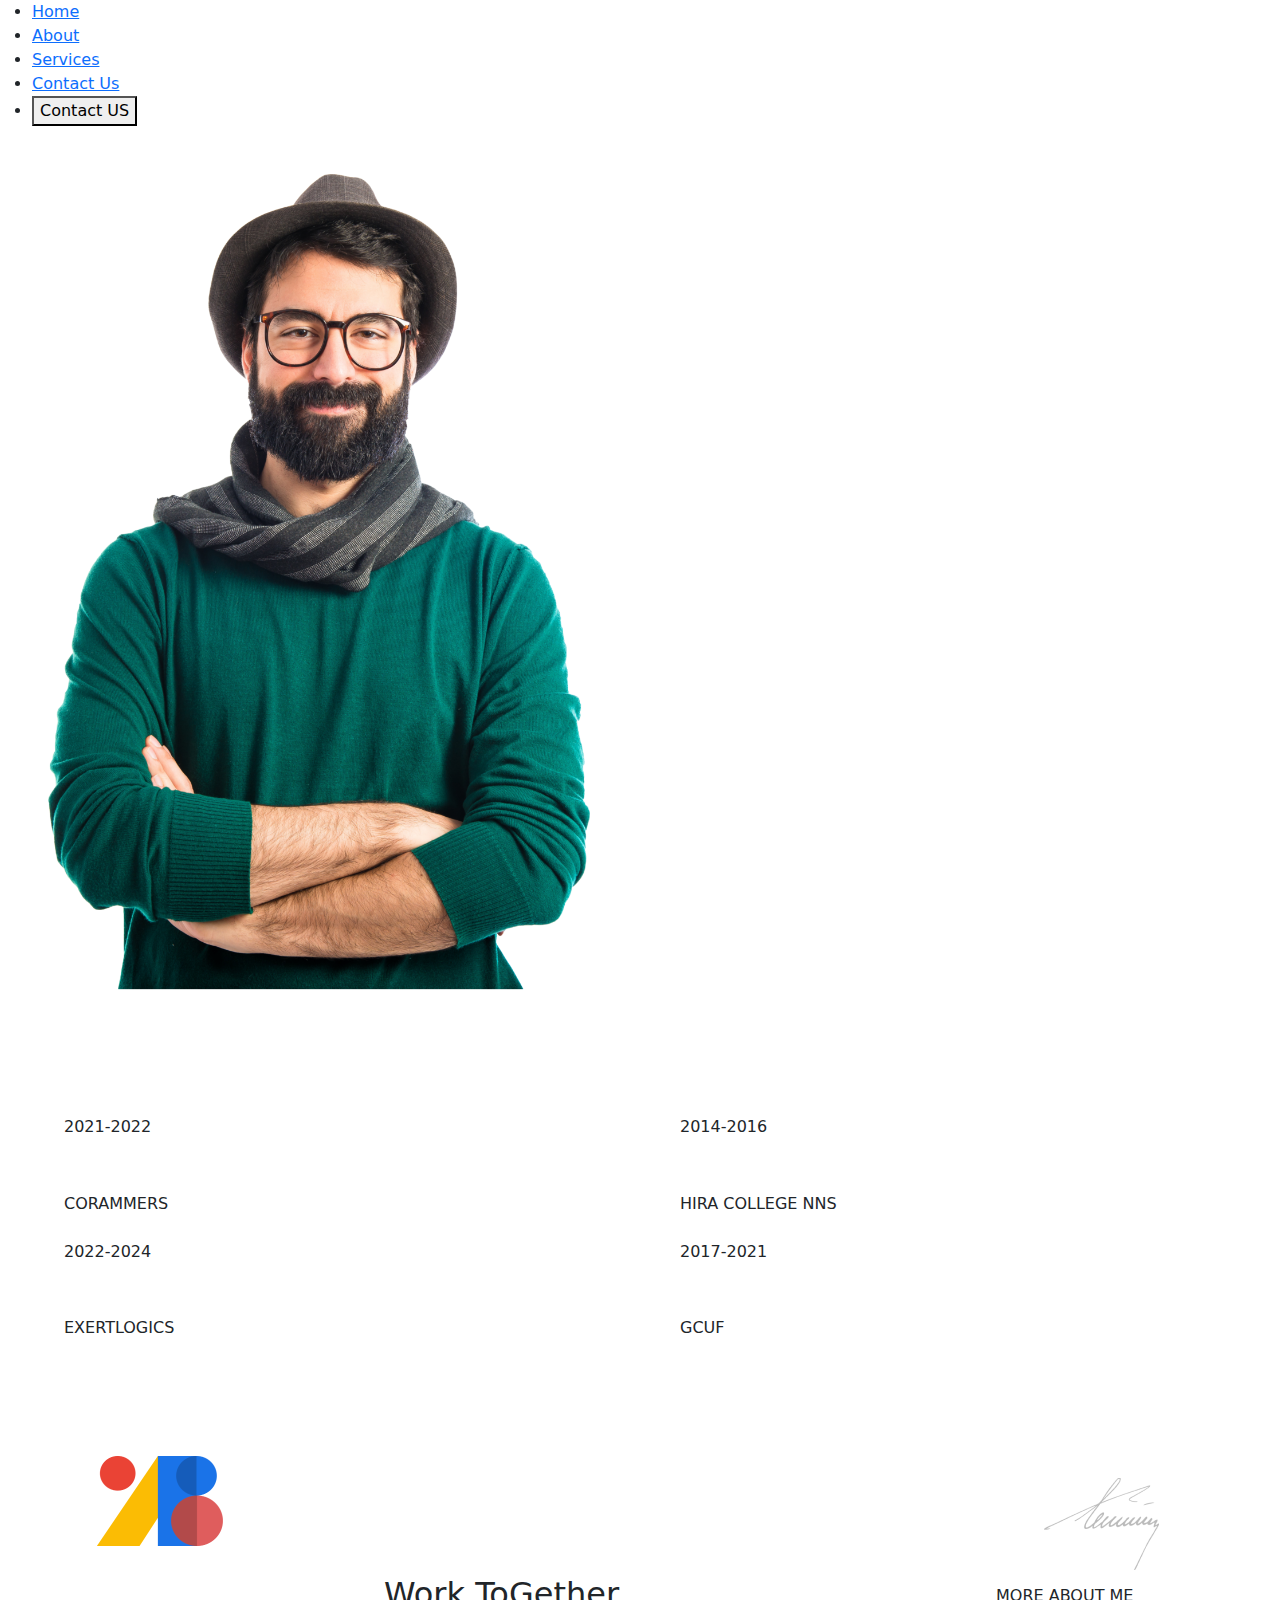
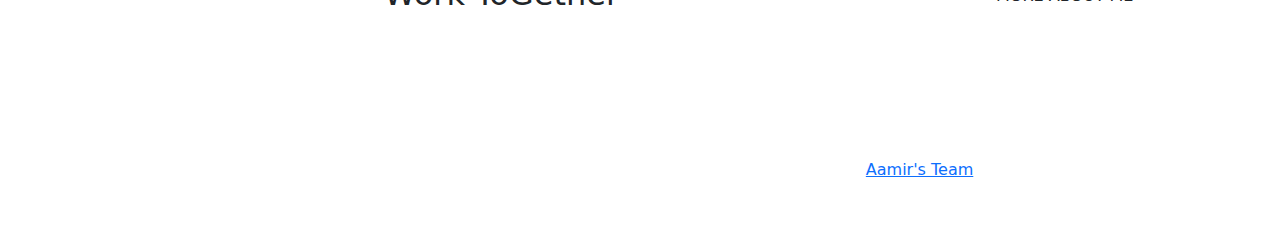
==== about.html @ d796fbd5 "add about page" ====
<!DOCTYPE html>
<!--[if lt IE 7]>      <html class="no-js lt-ie9 lt-ie8 lt-ie7"> <![endif]-->
<!--[if IE 7]>         <html class="no-js lt-ie9 lt-ie8 lt-ie7"> <![endif]-->
<!--[if IE 8]>         <html class="no-js lt-ie9"> <![endif]-->
<!--[if gt IE 8]>      <html class="no-js"> <!--<![endif]-->
<html>
  <head>
    <meta charset="utf-8" />
    <meta http-equiv="X-UA-Compatible" content="IE=edge" />
    <title></title>
    <meta name="description" content="" />
    <meta name="viewport" content="width=device-width, initial-scale=1" />
    <link
      px-3
      href="https://cdn.jsdelivr.net/npm/bootstrap@5.3.3/dist/css/bootstrap.min.css"
      rel="stylesheet"
      integrity="sha384-QWTKZyjpPEjISv5WaRU9OFeRpok6YctnYmDr5pNlyT2bRjXh0JMhjY6hW+ALEwIH"
      crossorigin="anonymous"
    />
    <link rel="stylesheet" href="https://cdnjs.cloudflare.com/ajax/libs/font-awesome/6.5.2/css/all.min.css" integrity="sha512-SnH5WK+bZxgPHs44uWIX+LLJAJ9/2PkPKZ5QiAj6Ta86w+fsb2TkcmfRyVX3pBnMFcV7oQPJkl9QevSCWr3W6A==" crossorigin="anonymous" referrerpolicy="no-referrer" />
    <link
    rel="stylesheet"
    href="https://cdnjs.cloudflare.com/ajax/libs/animate.css/4.1.1/animate.min.css" />
    <link rel="stylesheet" href="Style.css" />
    <link
  </head>
  <header id="header-section">
        <nav class="mb-5">
        <div class="hamburger">
            <div class="line1"></div>
            <div class="line2"></div>
            <div class="line3"></div>
        </div>
        <ul class="nav-links clr-blue">
            <li><a href="index.html">Home</a></li>
            <li><a href="about.html">About</a></li>
            <li><a href="#">Services</a></li>
            <li><a href="contact.html">Contact Us</a></li>
            <li><button class="join-button" href="#">Contact US</button></li>
        </ul>
    </nav>
      </header>
      <!-- Header ends Here -->
  <body>
    <div id="main_home">
      <!-- Hero Section Starts Here -->
      <section id="hero-section" class="d-flex flex-lg-row flex-md-column gap-3 mb-5  mx-5">
        <div class="image-container animate__animated animate__fadeIn text-white col-md-12 col-lg-4">
          <div
            class="image-content clr-bg-black d-flex align-items-center justify-content-evenly">
            <div class="hero-image">
              <img src="./assets/images/hero-img.png" alt="" />
            </div>
          </div>
        </div>
         <div class="hero-about animate__animated animate__fadeIn col-md-12 mt-md-5 mt-lg-0 col-lg-8 clr-bg-black box-radius">
                 <div class="about-detail   ">
                      <div class="detail-btn p-3">
                            <img src="./assets/images/icon2.png" alt=""/></a>
                      </div>
                      <div class="summry text-white p-3">
                          <h1>AAMIR YOUSAF</h1>
                          <p class="text-white">
                            I am a San francisco-based product designer with a focus on web design, illustration, a visual development. I have a diverse range of experience having worked across various fields and industries.
                          </p>
                      </div>
                 </div>      
              </div>
            </div>
         </div>
      </section>
      <!-- Hero Section ends here -->
       <!-- experience Section stats  -->
        <section class="experience  d-flex justify-content-between  align-items-center gap-3 mx-5 ">
                <div class="exp-main  col-lg-6 box-radius p-lg-3 clr-bg-black ">
                  <div class="exp ">
                    <h4 class="text-white ">EXPERIENCE</h4>
                  </div>
                  <div class="exp my-4">
                    <p class="clr-light-black">2021-2022</p>
                    <h4 class="text-white ">WORDPRESS DEVELEPER,UI/UX DESIGNER</h4>
                    <p class="clr-light-black">CORAMMERS</p>
                  </div>
                  <div class="exp ">
                    <p class="clr-light-black">2022-2024</p>
                    <h4 class="text-white ">FRONTEND DEVELOPER</h4>
                    <p class="clr-light-black">EXERTLOGICS</p>
                  </div>
               </div>      
                <div class="exp-main  col-lg-6 box-radius p-lg-4 clr-bg-black ">
                  <div class="exp ">
                    <h4 class="text-white ">EDUCATION</h4>
                  </div>
                  <div class="exp my-4">
                    <p class="clr-light-black">2014-2016</p>
                    <h4 class="text-white ">FSc (Pre Engineering)</h4>
                    <p class="clr-light-black">HIRA COLLEGE NNS</p>
                  </div>
                  <div class="exp ">
                    <p class="clr-light-black">2017-2021</p>
                    <h4 class="text-white ">BS HONS(PHY)</h4>
                    <p class="clr-light-black">GCUF</p>
                  </div>
               </div>      
           </section>
          <!-- experience Section ends  -->
      <!-- about profile section Starts -->
            <section class="all-services d-flex mx-5 justify-content-between gap-3  mt-5">
              <div class="blog animate__animated animate__fadeInRight clr-bg-black col-3 col-md-3  text-white  box-radius ">
                    <div class="hero-portfolio  mt-2">
                      <div class="hero-sign">
                        <img src="./assets/images/gfonts.png" alt="Signature">
                      </div>
                      <div class="sing-portfolio p-2 d-flex justify-content-evenly">
                        <div class="portfolio-about">
                          <h6 class="clr-light-black">MORE ABOUT ME</h6>
                          <h3 class="text-white">CREDENTIALS</h3>
                        </div>
                        <div class="detail-btn">
                          <img src="./assets/images/icon2.png" alt="">
                        </div>
                      </div>
                    </div>
                  </div>
                 <div class="exp-intouch col-lg-6  clr-bg-black p-lg-4 box-radius  justify-content-center align-items-center">
              <div class="detail-btn text-left">
                 <img src="./assets/images/icon2.png" alt="">
              </div>
               <div class="cnt-conect">
                 <h2 class="text-white">Let's</h2>
                 <h2 class="clr-blue">Work ToGether</h2>
               </div>
             </div>
              <div class="hero-portfolio box-radius d-flex align-items-center justify-content-cneter flex-column p-xl-3  clr-bg-black mx-sm-1  mt-2">
                 <div class="hero-sign">
                    <img src="./assets/images/sign.png" alt="Signature">
                 </div>
                 <div class="sing-portfolio p-2 d-flex justify-content-evenly">
                    <div class="portfolio-about">
                      <h6 class=" clr-light-black">MORE ABOUT ME</h6>
                      <h3 class="text-white ">CREDENTIALS</h3>
                    </div>
                    <div class="detail-btn">
                      <img src="./assets/images/icon2.png" alt=""/></a>
                    </div>
                 </div>       
              </div>
      </section>
      <!-- about profile section ends -->  
          <!-- fixed menu Starts -->
      <section class="fixed-menu "> 
      </section>
      <!-- fixed menu ends -->
      <!-- footer starts -->
      <footer class="footer-container m-5">
       <div class="inner-footer d-flex justify-content-center align-items-center flex-column">
        <div class="footer-content   d-flex justify-content-evenly align-items-center">
           <ul class="footer-menu d-flex text-white list-unstyled mb-0">
              <li class="menu-list me-3"><a href="#home" class="text-white text-decoration-none">Home</a></li>
              <li class="menu-list me-3"><a href="#about" class="text-white text-decoration-none">About</a></li>
              <li class="menu-list me-3"><a href="#services" class=" text-white text-decoration-none">Services</a></li>
              <li class="menu-list"><a href="contact.html" class="text-white text-decoration-none">Contact</a></li>
          </ul>
        </div>
       <div class=rights-footer">
          <p class="text-white">Copyright © 2021 All rights reserved | This template is made with <i class="fa fa-heart text-danger" aria-hidden="true"></i> by <a href="https://www.linkedin.com/in/aamir-yousaf/" target="_blank">Aamir's Team</a></p>
       </div>
     </div>
     
  </footer>
      <!-- footer ends -->
      <!-- cursor starts -->
        <div class="main-cursor">
           <div class="cursor"></div>
        </div>
      <!-- cursor starts -->
    </div>
    <script src="https://cdnjs.cloudflare.com/ajax/libs/gsap/3.12.5/gsap.min.js" integrity="sha512-7eHRwcbYkK4d9g/6tD/mhkf++eoTHwpNM9woBxtPUBWm67zeAfFC+HrdoE2GanKeocly/VxeLvIqwvCdk7qScg==" crossorigin="anonymous" referrerpolicy="no-referrer"></script>
    <script src="Script.js" async defer></script>
  </body>
</html>
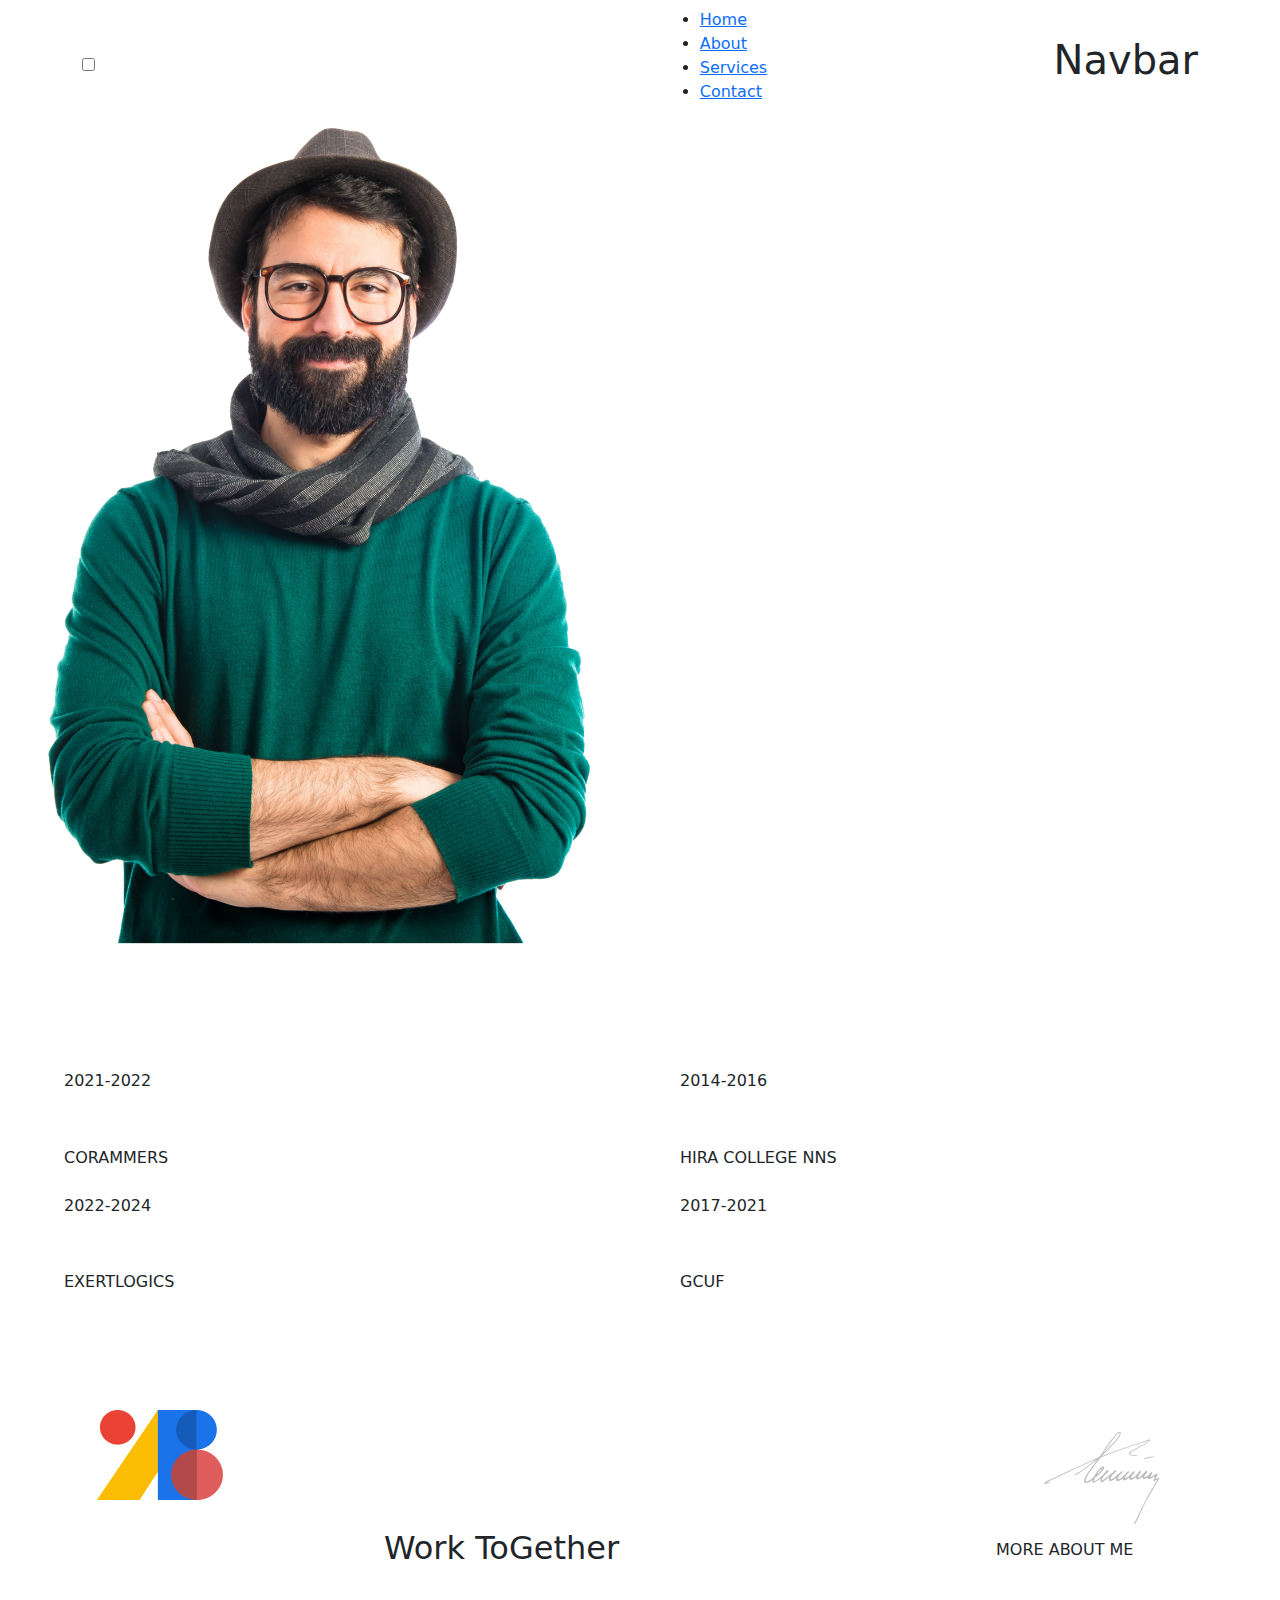
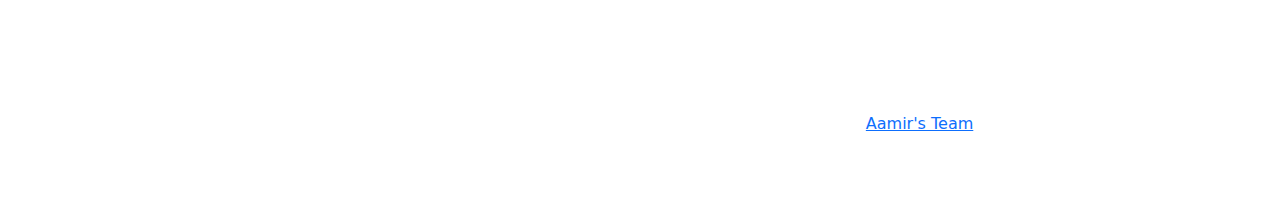
==== commit bd3fadf3: "change the nav bar" ====
--- a/about.html
+++ b/about.html
@@ -25,24 +25,27 @@
     <link
   </head>
   <header id="header-section">
-        <nav class="mb-5">
-        <div class="hamburger">
-            <div class="line1"></div>
-            <div class="line2"></div>
-            <div class="line3"></div>
+            <nav class="navbar">
+        <div class="navbar-container container">
+            <input type="checkbox" name="" id="">
+            <div class="hamburger-lines">
+                <span class="line line1"></span>
+                <span class="line line2"></span>
+                <span class="line line3"></span>
+            </div>
+            <ul class="menu-items">
+                <li><a href="index.html">Home</a></li>
+                <li><a href="about.html">About</a></li>
+                <li><a href="services.html">Services</a></li>
+                <li><a href="contact.html">Contact</a></li>
+            </ul>
+            <h1 class="logo">Navbar</h1>
         </div>
-        <ul class="nav-links clr-blue">
-            <li><a href="index.html">Home</a></li>
-            <li><a href="about.html">About</a></li>
-            <li><a href="#">Services</a></li>
-            <li><a href="contact.html">Contact Us</a></li>
-            <li><button class="join-button" href="#">Contact US</button></li>
-        </ul>
     </nav>
       </header>
       <!-- Header ends Here -->
-  <body>
-    <div id="main_home">
+  <body >
+    <div id="main_about ">
       <!-- Hero Section Starts Here -->
       <section id="hero-section" class="d-flex flex-lg-row flex-md-column gap-3 mb-5  mx-5">
         <div class="image-container animate__animated animate__fadeIn text-white col-md-12 col-lg-4">
@@ -156,14 +159,14 @@
        <div class="inner-footer d-flex justify-content-center align-items-center flex-column">
         <div class="footer-content   d-flex justify-content-evenly align-items-center">
            <ul class="footer-menu d-flex text-white list-unstyled mb-0">
-              <li class="menu-list me-3"><a href="#home" class="text-white text-decoration-none">Home</a></li>
-              <li class="menu-list me-3"><a href="#about" class="text-white text-decoration-none">About</a></li>
+              <li class="menu-list me-3"><a href="index.html" class="text-white text-decoration-none">Home</a></li>
+              <li class="menu-list me-3"><a href="about.html" class="text-white text-decoration-none">About</a></li>
               <li class="menu-list me-3"><a href="#services" class=" text-white text-decoration-none">Services</a></li>
               <li class="menu-list"><a href="contact.html" class="text-white text-decoration-none">Contact</a></li>
           </ul>
         </div>
        <div class=rights-footer">
-          <p class="text-white">Copyright © 2021 All rights reserved | This template is made with <i class="fa fa-heart text-danger" aria-hidden="true"></i> by <a href="https://www.linkedin.com/in/aamir-yousaf/" target="_blank">Aamir's Team</a></p>
+          <p class="text-white">Copyright © 2024 All rights reserved | This template is made with <i class="fa fa-heart text-danger" aria-hidden="true"></i> by <a href="https://www.linkedin.com/in/aamir-yousaf/" target="_blank">Aamir's Team</a></p>
        </div>
      </div>
      
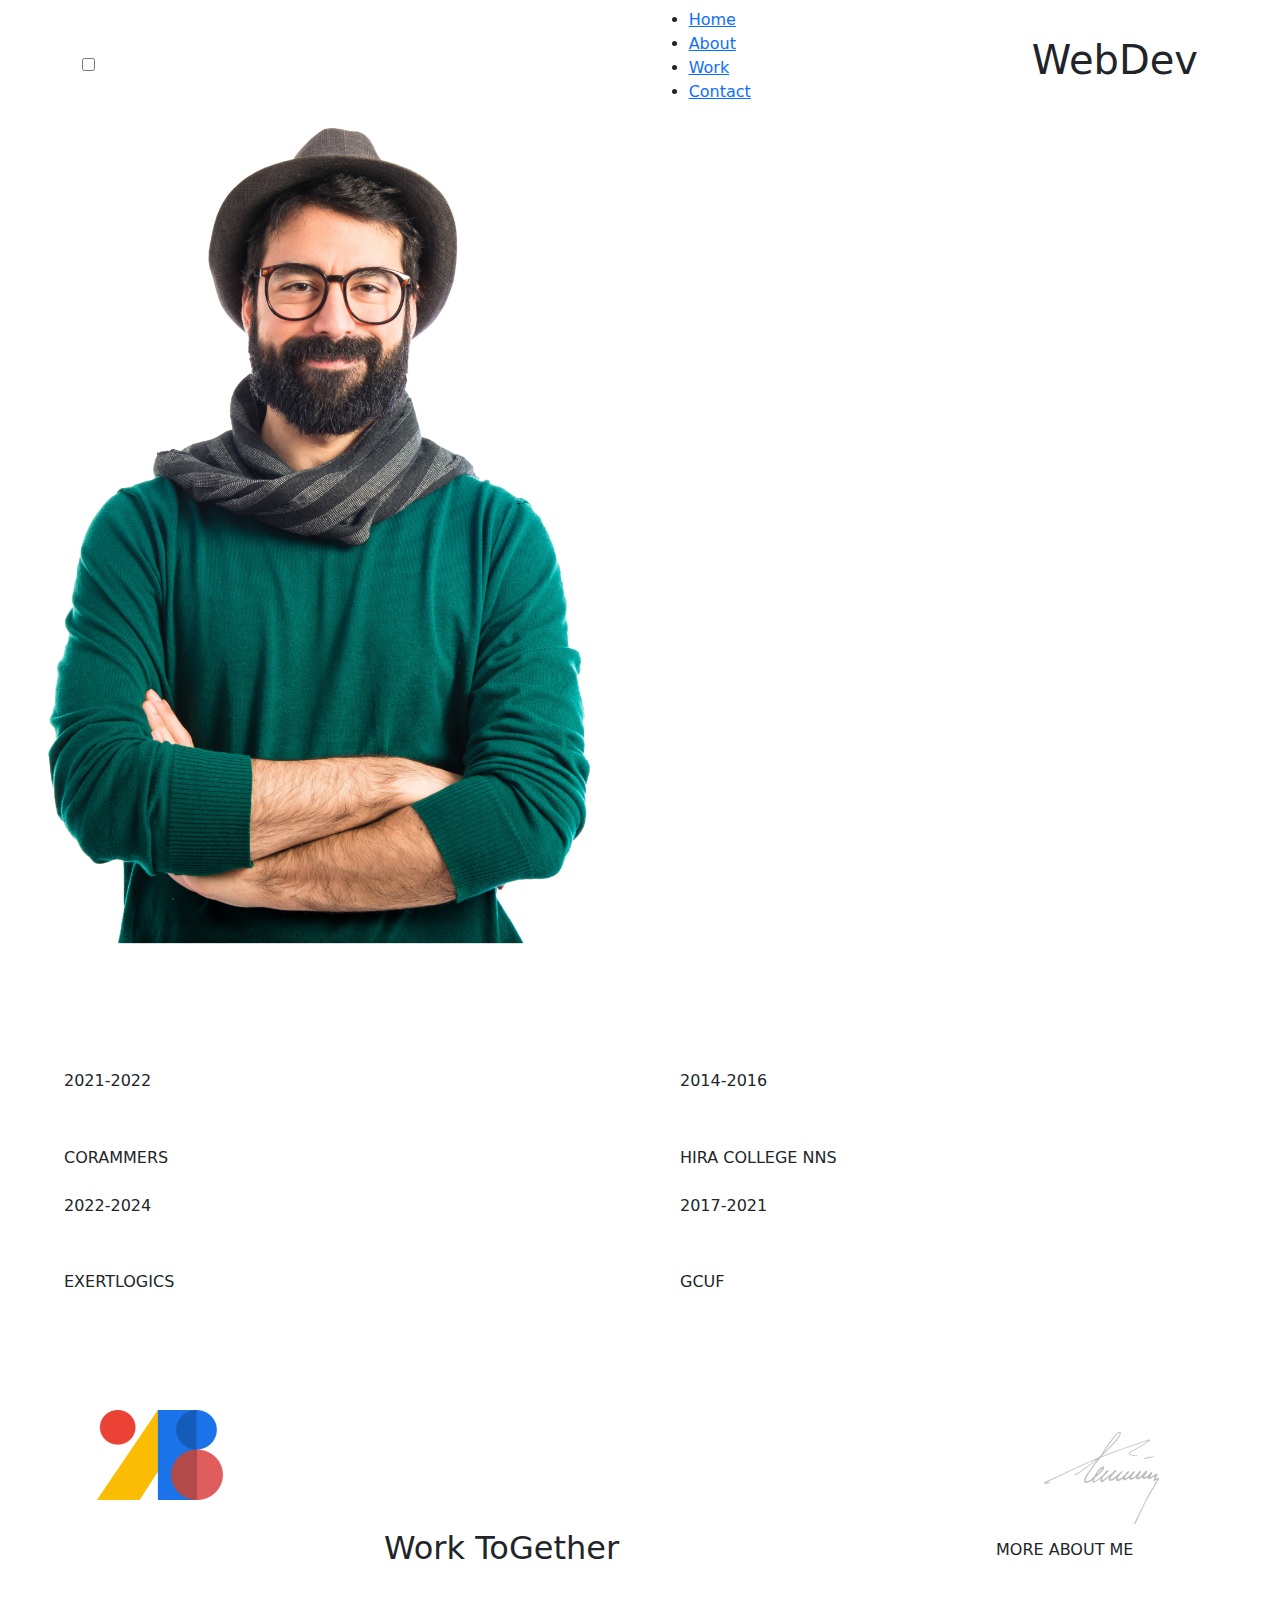
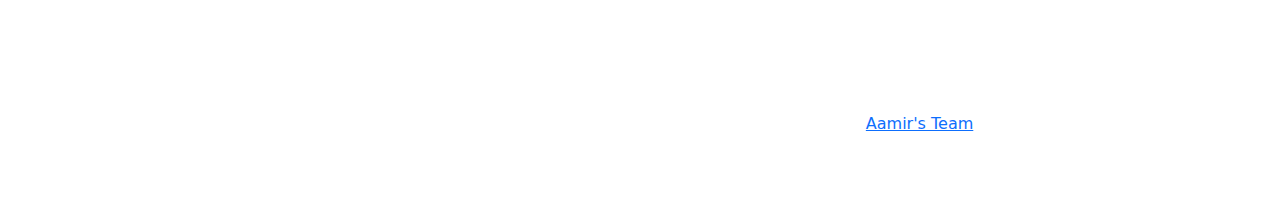
==== commit 01eb1633: "add images" ====
--- a/about.html
+++ b/about.html
@@ -36,10 +36,10 @@
             <ul class="menu-items">
                 <li><a href="index.html">Home</a></li>
                 <li><a href="about.html">About</a></li>
-                <li><a href="services.html">Services</a></li>
+                <li><a href="services.html">Work</a></li>
                 <li><a href="contact.html">Contact</a></li>
             </ul>
-            <h1 class="logo">Navbar</h1>
+            <h1 class="logo">WebDev</h1>
         </div>
     </nav>
       </header>
@@ -161,7 +161,7 @@
            <ul class="footer-menu d-flex text-white list-unstyled mb-0">
               <li class="menu-list me-3"><a href="index.html" class="text-white text-decoration-none">Home</a></li>
               <li class="menu-list me-3"><a href="about.html" class="text-white text-decoration-none">About</a></li>
-              <li class="menu-list me-3"><a href="#services" class=" text-white text-decoration-none">Services</a></li>
+              <li class="menu-list me-3"><a href="#services" class=" text-white text-decoration-none">Work</a></li>
               <li class="menu-list"><a href="contact.html" class="text-white text-decoration-none">Contact</a></li>
           </ul>
         </div>
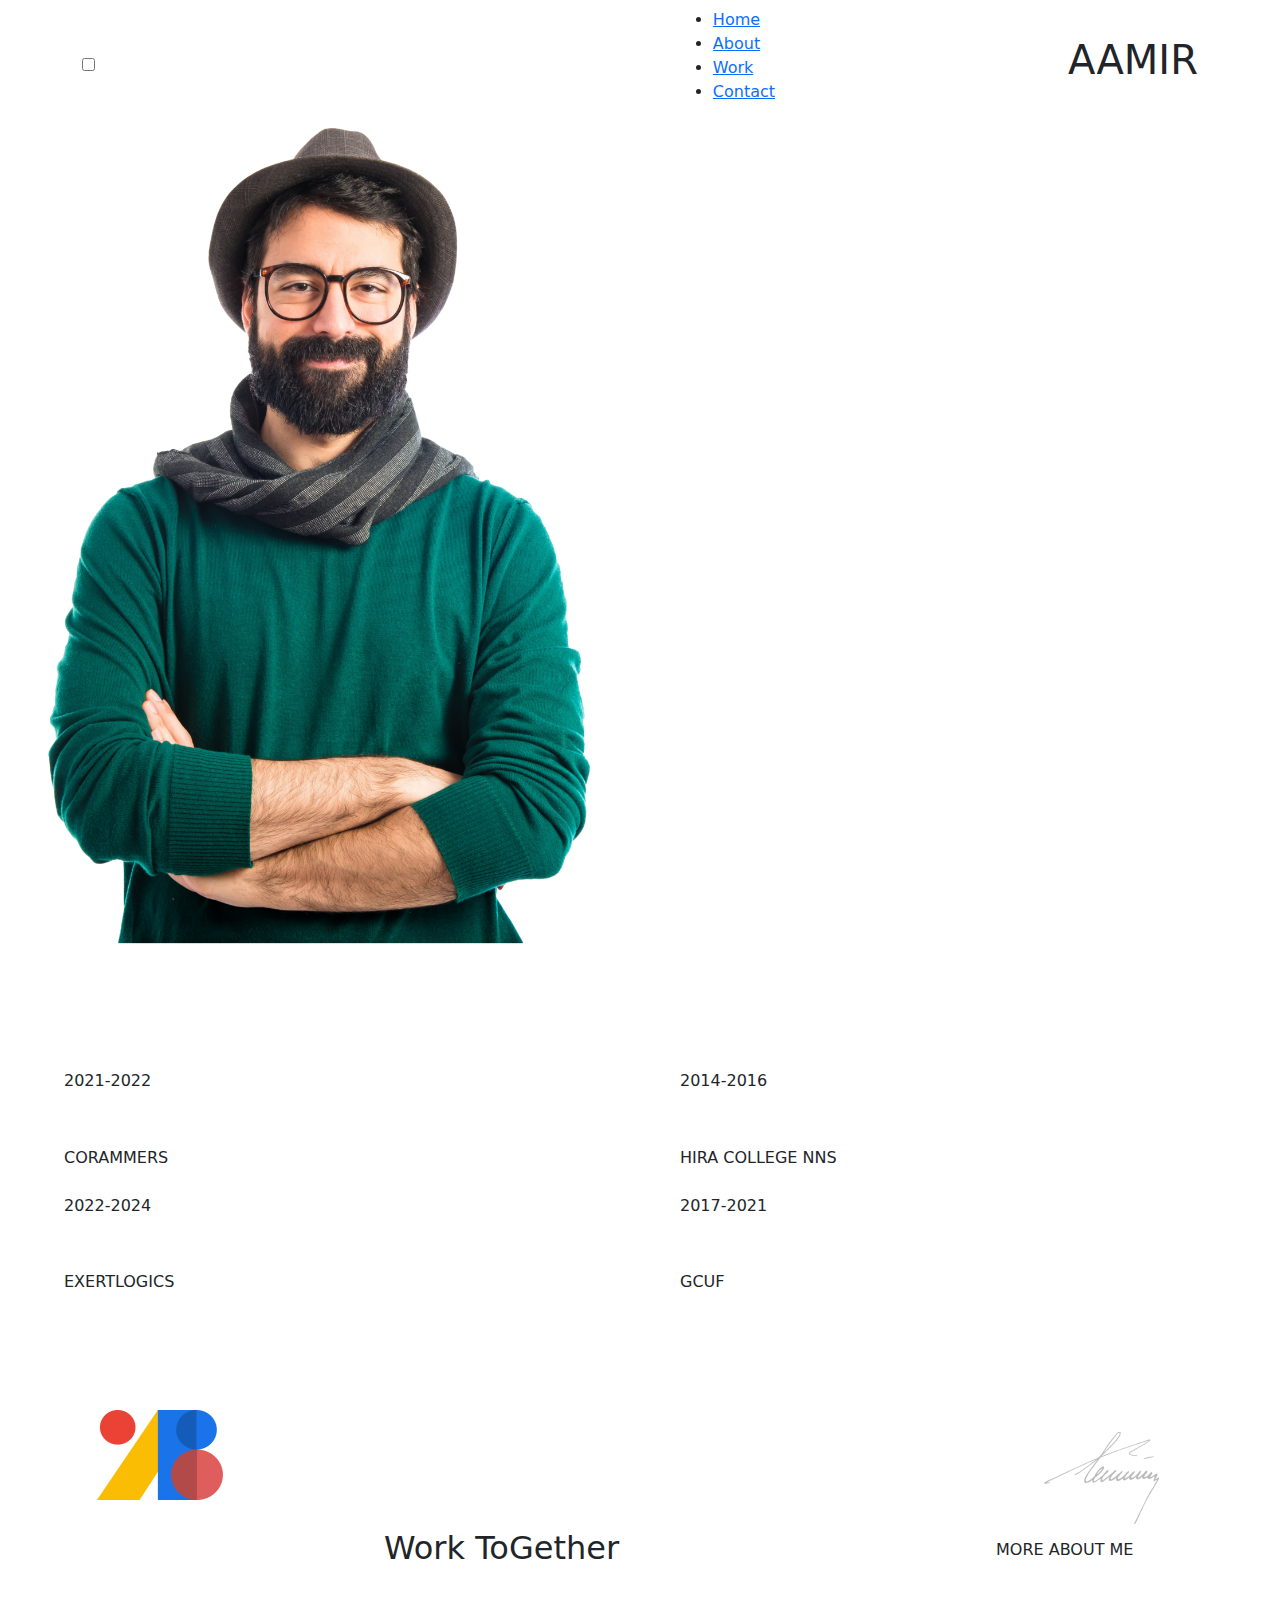
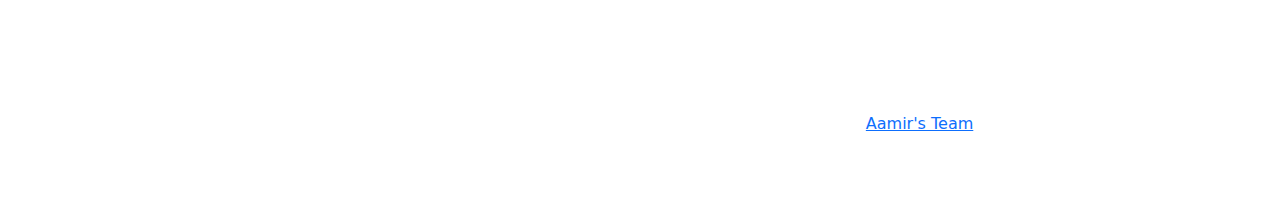
==== commit dc4a9496: "change  logo" ====
--- a/about.html
+++ b/about.html
@@ -39,7 +39,7 @@
                 <li><a href="services.html">Work</a></li>
                 <li><a href="contact.html">Contact</a></li>
             </ul>
-            <h1 class="logo">WebDev</h1>
+            <h1 class="logo">AAMIR</h1>
         </div>
     </nav>
       </header>
@@ -47,7 +47,7 @@
   <body >
     <div id="main_about ">
       <!-- Hero Section Starts Here -->
-      <section id="hero-section" class="d-flex flex-lg-row flex-md-column gap-3 mb-5  mx-5">
+      <section id="about-section" class="d-flex flex-lg-row flex-md-column gap-3 mb-5  mx-5">
         <div class="image-container animate__animated animate__fadeIn text-white col-md-12 col-lg-4">
           <div
             class="image-content clr-bg-black d-flex align-items-center justify-content-evenly">
